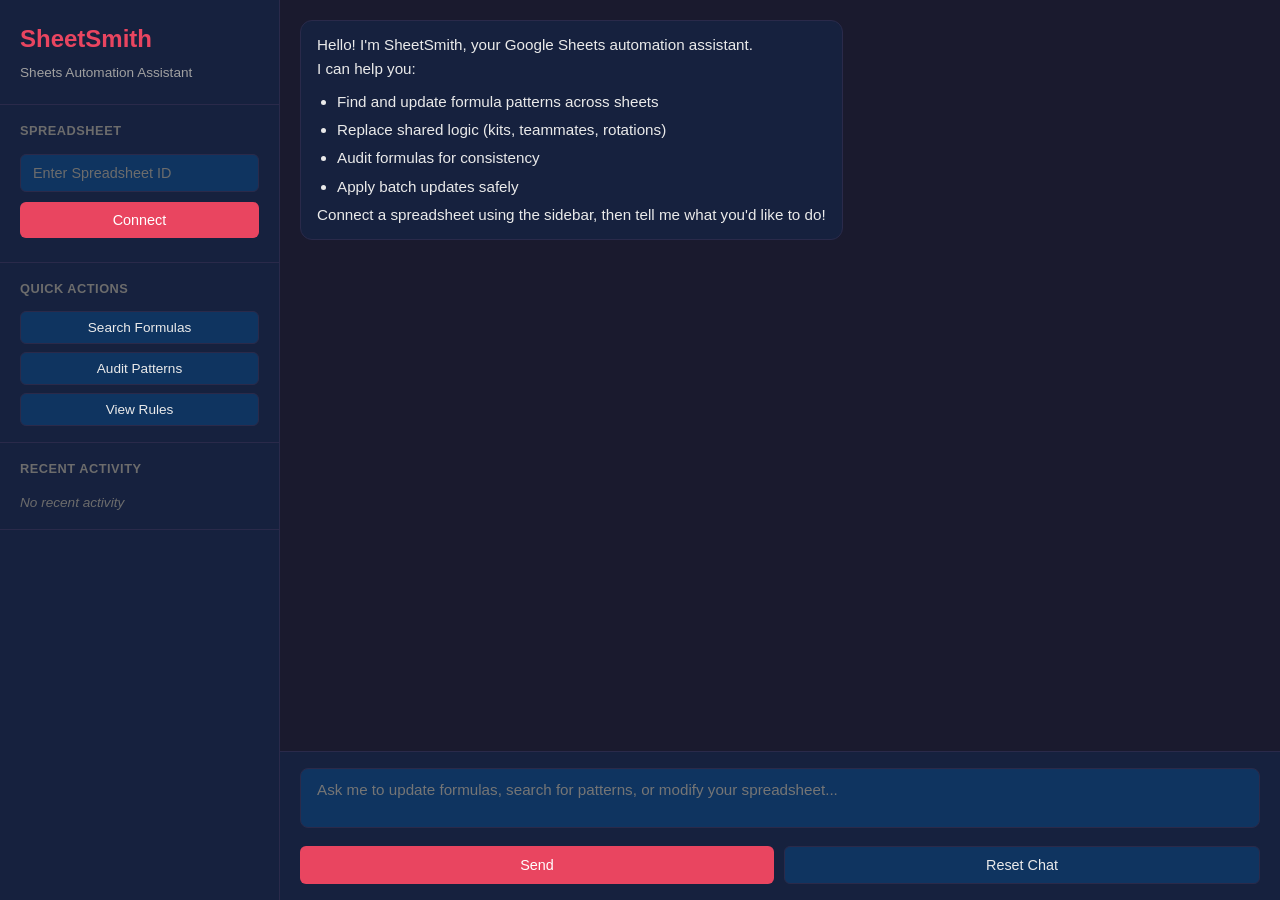
==== static/index.html @ 07b5c770 "Implement complete SheetSmith application Full implementation of the LLM-based Google Sheets automat" ====
<!DOCTYPE html>
<html lang="en">
<head>
    <meta charset="UTF-8">
    <meta name="viewport" content="width=device-width, initial-scale=1.0">
    <title>SheetSmith - Google Sheets Automation Assistant</title>
    <link rel="stylesheet" href="/static/styles.css">
</head>
<body>
    <div class="app-container">
        <!-- Sidebar -->
        <aside class="sidebar">
            <div class="sidebar-header">
                <h1 class="logo">SheetSmith</h1>
                <p class="tagline">Sheets Automation Assistant</p>
            </div>

            <div class="sidebar-section">
                <h3>Spreadsheet</h3>
                <input type="text" id="spreadsheet-id" placeholder="Enter Spreadsheet ID" class="input-field">
                <button id="connect-btn" class="btn btn-primary">Connect</button>
                <div id="spreadsheet-info" class="info-box hidden"></div>
            </div>

            <div class="sidebar-section">
                <h3>Quick Actions</h3>
                <button class="btn btn-secondary quick-action" data-action="search">Search Formulas</button>
                <button class="btn btn-secondary quick-action" data-action="audit">Audit Patterns</button>
                <button class="btn btn-secondary quick-action" data-action="rules">View Rules</button>
            </div>

            <div class="sidebar-section">
                <h3>Recent Activity</h3>
                <div id="activity-log" class="activity-log">
                    <p class="placeholder-text">No recent activity</p>
                </div>
            </div>
        </aside>

        <!-- Main Content -->
        <main class="main-content">
            <!-- Chat Container -->
            <div class="chat-container">
                <div id="chat-messages" class="chat-messages">
                    <div class="message assistant">
                        <div class="message-content">
                            <p>Hello! I'm SheetSmith, your Google Sheets automation assistant.</p>
                            <p>I can help you:</p>
                            <ul>
                                <li>Find and update formula patterns across sheets</li>
                                <li>Replace shared logic (kits, teammates, rotations)</li>
                                <li>Audit formulas for consistency</li>
                                <li>Apply batch updates safely</li>
                            </ul>
                            <p>Connect a spreadsheet using the sidebar, then tell me what you'd like to do!</p>
                        </div>
                    </div>
                </div>

                <div class="chat-input-container">
                    <textarea
                        id="chat-input"
                        class="chat-input"
                        placeholder="Ask me to update formulas, search for patterns, or modify your spreadsheet..."
                        rows="2"
                    ></textarea>
                    <div class="chat-actions">
                        <button id="send-btn" class="btn btn-primary">Send</button>
                        <button id="reset-btn" class="btn btn-secondary">Reset Chat</button>
                    </div>
                </div>
            </div>
        </main>

        <!-- Right Panel (Diff Preview) -->
        <aside class="right-panel hidden" id="diff-panel">
            <div class="panel-header">
                <h3>Change Preview</h3>
                <button class="btn-close" id="close-diff">&times;</button>
            </div>
            <div class="diff-content" id="diff-content">
                <!-- Diff will be rendered here -->
            </div>
            <div class="panel-actions">
                <button id="approve-btn" class="btn btn-success">Approve Changes</button>
                <button id="reject-btn" class="btn btn-danger">Reject</button>
            </div>
        </aside>
    </div>

    <!-- Modal for Search Results -->
    <div id="search-modal" class="modal hidden">
        <div class="modal-content">
            <div class="modal-header">
                <h3>Search Results</h3>
                <button class="btn-close modal-close">&times;</button>
            </div>
            <div class="modal-body" id="search-results">
                <!-- Results will be rendered here -->
            </div>
        </div>
    </div>

    <script src="/static/app.js"></script>
</body>
</html>
---- static/styles.css ----
/* SheetSmith Styles */
:root {
    --bg-primary: #1a1a2e;
    --bg-secondary: #16213e;
    --bg-tertiary: #0f3460;
    --accent: #e94560;
    --accent-hover: #ff6b6b;
    --text-primary: #eaeaea;
    --text-secondary: #a0a0a0;
    --text-muted: #6c6c6c;
    --success: #4ecdc4;
    --danger: #ff6b6b;
    --border: #2a2a4a;
    --code-bg: #0d1117;
    --diff-add: #2ea043;
    --diff-remove: #f85149;
}

* {
    margin: 0;
    padding: 0;
    box-sizing: border-box;
}

body {
    font-family: -apple-system, BlinkMacSystemFont, 'Segoe UI', Roboto, Oxygen, Ubuntu, sans-serif;
    background-color: var(--bg-primary);
    color: var(--text-primary);
    line-height: 1.6;
}

.app-container {
    display: flex;
    height: 100vh;
    overflow: hidden;
}

/* Sidebar */
.sidebar {
    width: 280px;
    background-color: var(--bg-secondary);
    border-right: 1px solid var(--border);
    display: flex;
    flex-direction: column;
    overflow-y: auto;
}

.sidebar-header {
    padding: 20px;
    border-bottom: 1px solid var(--border);
}

.logo {
    font-size: 1.5rem;
    font-weight: 700;
    color: var(--accent);
    margin-bottom: 4px;
}

.tagline {
    font-size: 0.85rem;
    color: var(--text-secondary);
}

.sidebar-section {
    padding: 16px 20px;
    border-bottom: 1px solid var(--border);
}

.sidebar-section h3 {
    font-size: 0.8rem;
    text-transform: uppercase;
    color: var(--text-muted);
    margin-bottom: 12px;
    letter-spacing: 0.5px;
}

/* Form Elements */
.input-field {
    width: 100%;
    padding: 10px 12px;
    background-color: var(--bg-tertiary);
    border: 1px solid var(--border);
    border-radius: 6px;
    color: var(--text-primary);
    font-size: 0.9rem;
    margin-bottom: 10px;
}

.input-field:focus {
    outline: none;
    border-color: var(--accent);
}

.input-field::placeholder {
    color: var(--text-muted);
}

/* Buttons */
.btn {
    padding: 10px 16px;
    border: none;
    border-radius: 6px;
    cursor: pointer;
    font-size: 0.9rem;
    font-weight: 500;
    transition: all 0.2s ease;
    width: 100%;
    margin-bottom: 8px;
}

.btn:last-child {
    margin-bottom: 0;
}

.btn-primary {
    background-color: var(--accent);
    color: white;
}

.btn-primary:hover {
    background-color: var(--accent-hover);
}

.btn-secondary {
    background-color: var(--bg-tertiary);
    color: var(--text-primary);
    border: 1px solid var(--border);
}

.btn-secondary:hover {
    background-color: var(--border);
}

.btn-success {
    background-color: var(--success);
    color: var(--bg-primary);
}

.btn-danger {
    background-color: var(--danger);
    color: white;
}

.quick-action {
    font-size: 0.85rem;
    padding: 8px 12px;
}

/* Info Box */
.info-box {
    background-color: var(--bg-tertiary);
    border-radius: 6px;
    padding: 12px;
    margin-top: 10px;
    font-size: 0.85rem;
}

.info-box p {
    margin-bottom: 4px;
}

.info-box .label {
    color: var(--text-muted);
}

/* Activity Log */
.activity-log {
    max-height: 200px;
    overflow-y: auto;
}

.placeholder-text {
    color: var(--text-muted);
    font-size: 0.85rem;
    font-style: italic;
}

.activity-item {
    padding: 8px 0;
    border-bottom: 1px solid var(--border);
    font-size: 0.85rem;
}

.activity-item:last-child {
    border-bottom: none;
}

/* Main Content */
.main-content {
    flex: 1;
    display: flex;
    flex-direction: column;
    overflow: hidden;
}

/* Chat Container */
.chat-container {
    flex: 1;
    display: flex;
    flex-direction: column;
    overflow: hidden;
}

.chat-messages {
    flex: 1;
    overflow-y: auto;
    padding: 20px;
}

.message {
    margin-bottom: 16px;
    display: flex;
}

.message.user {
    justify-content: flex-end;
}

.message-content {
    max-width: 80%;
    padding: 12px 16px;
    border-radius: 12px;
    font-size: 0.95rem;
}

.message.assistant .message-content {
    background-color: var(--bg-secondary);
    border: 1px solid var(--border);
}

.message.user .message-content {
    background-color: var(--accent);
    color: white;
}

.message-content ul {
    margin-left: 20px;
    margin-top: 8px;
}

.message-content li {
    margin-bottom: 4px;
}

.message-content pre {
    background-color: var(--code-bg);
    padding: 12px;
    border-radius: 6px;
    margin: 10px 0;
    overflow-x: auto;
    font-family: 'Monaco', 'Menlo', monospace;
    font-size: 0.85rem;
}

.message-content code {
    background-color: var(--code-bg);
    padding: 2px 6px;
    border-radius: 4px;
    font-family: 'Monaco', 'Menlo', monospace;
    font-size: 0.85rem;
}

/* Chat Input */
.chat-input-container {
    padding: 16px 20px;
    background-color: var(--bg-secondary);
    border-top: 1px solid var(--border);
}

.chat-input {
    width: 100%;
    padding: 12px 16px;
    background-color: var(--bg-tertiary);
    border: 1px solid var(--border);
    border-radius: 8px;
    color: var(--text-primary);
    font-size: 0.95rem;
    resize: none;
    font-family: inherit;
}

.chat-input:focus {
    outline: none;
    border-color: var(--accent);
}

.chat-actions {
    display: flex;
    gap: 10px;
    margin-top: 10px;
}

.chat-actions .btn {
    flex: 1;
    margin-bottom: 0;
}

/* Right Panel (Diff) */
.right-panel {
    width: 400px;
    background-color: var(--bg-secondary);
    border-left: 1px solid var(--border);
    display: flex;
    flex-direction: column;
}

.panel-header {
    display: flex;
    justify-content: space-between;
    align-items: center;
    padding: 16px 20px;
    border-bottom: 1px solid var(--border);
}

.panel-header h3 {
    font-size: 1rem;
}

.btn-close {
    background: none;
    border: none;
    color: var(--text-secondary);
    font-size: 1.5rem;
    cursor: pointer;
    padding: 0;
    line-height: 1;
}

.btn-close:hover {
    color: var(--text-primary);
}

.diff-content {
    flex: 1;
    overflow-y: auto;
    padding: 16px;
    font-family: 'Monaco', 'Menlo', monospace;
    font-size: 0.8rem;
    line-height: 1.5;
}

.diff-line {
    padding: 2px 8px;
    white-space: pre-wrap;
    word-break: break-all;
}

.diff-line.add {
    background-color: rgba(46, 160, 67, 0.2);
    color: var(--diff-add);
}

.diff-line.remove {
    background-color: rgba(248, 81, 73, 0.2);
    color: var(--diff-remove);
}

.diff-line.header {
    color: var(--text-muted);
    margin-top: 12px;
}

.panel-actions {
    padding: 16px 20px;
    border-top: 1px solid var(--border);
    display: flex;
    gap: 10px;
}

.panel-actions .btn {
    flex: 1;
    margin-bottom: 0;
}

/* Modal */
.modal {
    position: fixed;
    top: 0;
    left: 0;
    right: 0;
    bottom: 0;
    background-color: rgba(0, 0, 0, 0.7);
    display: flex;
    align-items: center;
    justify-content: center;
    z-index: 1000;
}

.modal-content {
    background-color: var(--bg-secondary);
    border-radius: 12px;
    width: 90%;
    max-width: 800px;
    max-height: 80vh;
    display: flex;
    flex-direction: column;
}

.modal-header {
    display: flex;
    justify-content: space-between;
    align-items: center;
    padding: 16px 20px;
    border-bottom: 1px solid var(--border);
}

.modal-body {
    flex: 1;
    overflow-y: auto;
    padding: 20px;
}

/* Search Results */
.search-result {
    background-color: var(--bg-tertiary);
    border-radius: 8px;
    padding: 12px;
    margin-bottom: 10px;
}

.search-result .cell-ref {
    font-weight: 600;
    color: var(--accent);
    margin-bottom: 6px;
}

.search-result .formula {
    font-family: 'Monaco', 'Menlo', monospace;
    font-size: 0.85rem;
    background-color: var(--code-bg);
    padding: 8px;
    border-radius: 4px;
    overflow-x: auto;
}

.search-result .matched {
    background-color: rgba(233, 69, 96, 0.3);
    padding: 0 2px;
    border-radius: 2px;
}

/* Utility Classes */
.hidden {
    display: none !important;
}

/* Loading State */
.loading {
    position: relative;
    pointer-events: none;
}

.loading::after {
    content: '';
    position: absolute;
    top: 50%;
    left: 50%;
    width: 20px;
    height: 20px;
    margin: -10px 0 0 -10px;
    border: 2px solid var(--text-muted);
    border-top-color: var(--accent);
    border-radius: 50%;
    animation: spin 0.8s linear infinite;
}

@keyframes spin {
    to {
        transform: rotate(360deg);
    }
}

/* Scrollbar Styling */
::-webkit-scrollbar {
    width: 8px;
}

::-webkit-scrollbar-track {
    background: var(--bg-primary);
}

::-webkit-scrollbar-thumb {
    background: var(--border);
    border-radius: 4px;
}

::-webkit-scrollbar-thumb:hover {
    background: var(--text-muted);
}
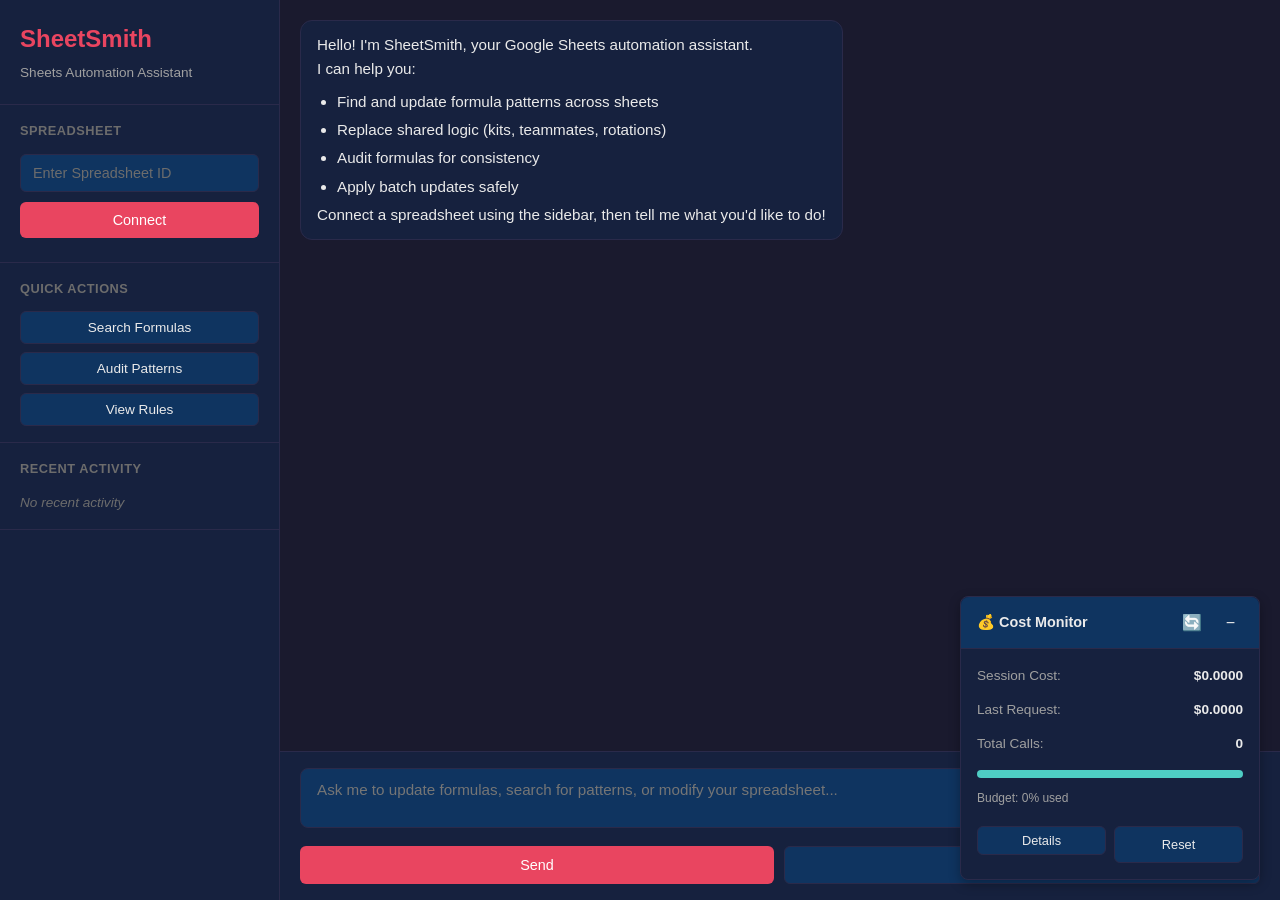
==== commit 2da8bee2: "Add core cost tracking implementation and frontend components Co-authored-by: Chris5934 <253190980+C" ====
--- a/static/index.html
+++ b/static/index.html
@@ -102,5 +102,6 @@
     </div>
 
     <script src="/static/app.js"></script>
+    <script src="/static/costs.js"></script>
 </body>
 </html>
--- a/static/styles.css
+++ b/static/styles.css
@@ -488,3 +488,163 @@
 ::-webkit-scrollbar-thumb:hover {
     background: var(--text-muted);
 }
+
+/* Cost Panel */
+.cost-panel {
+    position: fixed;
+    bottom: 20px;
+    right: 20px;
+    width: 300px;
+    background-color: var(--bg-secondary);
+    border: 1px solid var(--border);
+    border-radius: 8px;
+    box-shadow: 0 4px 12px rgba(0, 0, 0, 0.3);
+    z-index: 1000;
+}
+
+.cost-panel-header {
+    display: flex;
+    justify-content: space-between;
+    align-items: center;
+    padding: 12px 16px;
+    border-bottom: 1px solid var(--border);
+    background-color: var(--bg-tertiary);
+    border-radius: 8px 8px 0 0;
+}
+
+.cost-panel-header h3 {
+    font-size: 0.9rem;
+    font-weight: 600;
+    margin: 0;
+}
+
+.cost-panel-controls {
+    display: flex;
+    gap: 8px;
+}
+
+.btn-icon {
+    background: none;
+    border: none;
+    color: var(--text-primary);
+    cursor: pointer;
+    font-size: 1rem;
+    padding: 4px 8px;
+    border-radius: 4px;
+    transition: background-color 0.2s;
+}
+
+.btn-icon:hover {
+    background-color: var(--bg-primary);
+}
+
+.cost-panel-content {
+    padding: 16px;
+}
+
+.cost-metric {
+    display: flex;
+    justify-content: space-between;
+    margin-bottom: 12px;
+    font-size: 0.85rem;
+}
+
+.cost-label {
+    color: var(--text-secondary);
+}
+
+.cost-value {
+    color: var(--text-primary);
+    font-weight: 600;
+}
+
+.cost-progress {
+    margin: 16px 0;
+}
+
+.progress-bar {
+    width: 100%;
+    height: 8px;
+    background-color: var(--bg-primary);
+    border-radius: 4px;
+    overflow: hidden;
+    margin-bottom: 6px;
+}
+
+.progress-fill {
+    height: 100%;
+    background-color: var(--success);
+    transition: width 0.3s ease;
+}
+
+.progress-fill.warning {
+    background-color: #ffa500;
+}
+
+.progress-fill.danger {
+    background-color: var(--danger);
+}
+
+.progress-text {
+    font-size: 0.75rem;
+    color: var(--text-secondary);
+}
+
+.cost-warning {
+    background-color: rgba(255, 165, 0, 0.1);
+    border: 1px solid #ffa500;
+    border-radius: 4px;
+    padding: 8px;
+    margin-bottom: 12px;
+    font-size: 0.8rem;
+    color: #ffa500;
+    text-align: center;
+}
+
+.cost-actions {
+    display: flex;
+    gap: 8px;
+    margin-top: 16px;
+}
+
+.btn-small {
+    padding: 6px 12px;
+    font-size: 0.8rem;
+    flex: 1;
+}
+
+/* Cost Details Modal */
+.cost-details-content {
+    max-width: 700px;
+}
+
+.cost-detail-row {
+    padding: 12px;
+    border-bottom: 1px solid var(--border);
+}
+
+.cost-detail-row:last-child {
+    border-bottom: none;
+}
+
+.cost-detail-header {
+    display: flex;
+    justify-content: space-between;
+    margin-bottom: 6px;
+}
+
+.cost-detail-time {
+    color: var(--text-muted);
+    font-size: 0.85rem;
+}
+
+.cost-detail-info {
+    display: flex;
+    gap: 16px;
+    font-size: 0.85rem;
+    color: var(--text-secondary);
+}
+
+.cost-detail-info span {
+    white-space: nowrap;
+}
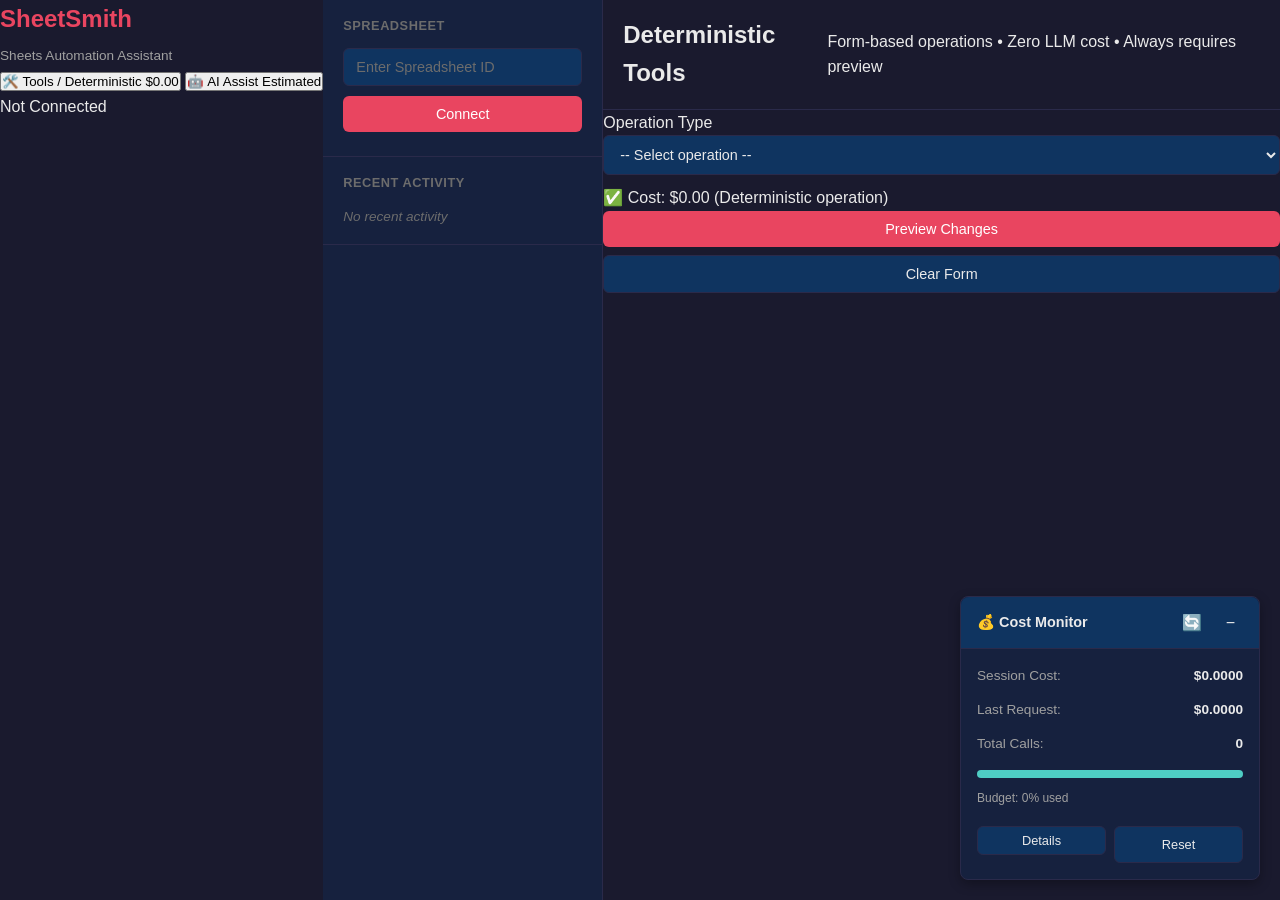
==== commit 800550c3: "Implement two-mode UI with deterministic tools and AI assist panels Co-authored-by: Chris5934 <25319" ====
--- a/static/index.html
+++ b/static/index.html
@@ -8,13 +8,36 @@
 </head>
 <body>
     <div class="app-container">
+        <!-- Main Header -->
+        <header class="main-header">
+            <div class="header-left">
+                <h1 class="logo">SheetSmith</h1>
+                <span class="tagline">Sheets Automation Assistant</span>
+            </div>
+            <div class="header-center">
+                <div class="mode-toggle">
+                    <button id="mode-tools" class="mode-btn active" data-mode="tools">
+                        <span class="mode-icon">🛠️</span>
+                        <span class="mode-label">Tools / Deterministic</span>
+                        <span class="mode-cost">$0.00</span>
+                    </button>
+                    <button id="mode-ai" class="mode-btn" data-mode="ai">
+                        <span class="mode-icon">🤖</span>
+                        <span class="mode-label">AI Assist</span>
+                        <span class="mode-cost">Estimated</span>
+                    </button>
+                </div>
+            </div>
+            <div class="header-right">
+                <div id="connection-status" class="connection-status disconnected">
+                    <span class="status-dot"></span>
+                    <span class="status-text">Not Connected</span>
+                </div>
+            </div>
+        </header>
+
         <!-- Sidebar -->
         <aside class="sidebar">
-            <div class="sidebar-header">
-                <h1 class="logo">SheetSmith</h1>
-                <p class="tagline">Sheets Automation Assistant</p>
-            </div>
-
             <div class="sidebar-section">
                 <h3>Spreadsheet</h3>
                 <input type="text" id="spreadsheet-id" placeholder="Enter Spreadsheet ID" class="input-field">
@@ -23,13 +46,6 @@
             </div>
 
             <div class="sidebar-section">
-                <h3>Quick Actions</h3>
-                <button class="btn btn-secondary quick-action" data-action="search">Search Formulas</button>
-                <button class="btn btn-secondary quick-action" data-action="audit">Audit Patterns</button>
-                <button class="btn btn-secondary quick-action" data-action="rules">View Rules</button>
-            </div>
-
-            <div class="sidebar-section">
                 <h3>Recent Activity</h3>
                 <div id="activity-log" class="activity-log">
                     <p class="placeholder-text">No recent activity</p>
@@ -39,64 +55,278 @@
 
         <!-- Main Content -->
         <main class="main-content">
-            <!-- Chat Container -->
-            <div class="chat-container">
-                <div id="chat-messages" class="chat-messages">
-                    <div class="message assistant">
-                        <div class="message-content">
-                            <p>Hello! I'm SheetSmith, your Google Sheets automation assistant.</p>
-                            <p>I can help you:</p>
-                            <ul>
-                                <li>Find and update formula patterns across sheets</li>
-                                <li>Replace shared logic (kits, teammates, rotations)</li>
-                                <li>Audit formulas for consistency</li>
-                                <li>Apply batch updates safely</li>
-                            </ul>
-                            <p>Connect a spreadsheet using the sidebar, then tell me what you'd like to do!</p>
-                        </div>
-                    </div>
-                </div>
-
-                <div class="chat-input-container">
-                    <textarea
-                        id="chat-input"
-                        class="chat-input"
-                        placeholder="Ask me to update formulas, search for patterns, or modify your spreadsheet..."
-                        rows="2"
-                    ></textarea>
-                    <div class="chat-actions">
-                        <button id="send-btn" class="btn btn-primary">Send</button>
-                        <button id="reset-btn" class="btn btn-secondary">Reset Chat</button>
+            <!-- Tools/Deterministic Mode -->
+            <div id="tools-panel" class="mode-panel active">
+                <div class="panel-header">
+                    <h2>Deterministic Tools</h2>
+                    <p class="panel-description">Form-based operations • Zero LLM cost • Always requires preview</p>
+                </div>
+
+                <div class="tools-form">
+                    <div class="form-group">
+                        <label for="operation-type">Operation Type</label>
+                        <select id="operation-type" class="input-field">
+                            <option value="">-- Select operation --</option>
+                            <option value="replace_in_formulas">Replace in Formulas</option>
+                            <option value="set_value_by_header">Set Value by Header + Row</option>
+                            <option value="copy_block">Copy Block</option>
+                            <option value="audit">Audit / List Only</option>
+                        </select>
+                    </div>
+
+                    <!-- Replace in Formulas Form -->
+                    <div id="form-replace" class="operation-form hidden">
+                        <div class="form-group">
+                            <label for="header-name">Target Column Header</label>
+                            <div class="input-with-button">
+                                <input type="text" id="header-name" class="input-field" placeholder="e.g., Base Damage">
+                                <button id="search-headers-btn" class="btn btn-secondary btn-icon" title="Search headers">🔍</button>
+                            </div>
+                            <div id="header-suggestions" class="suggestions-dropdown hidden"></div>
+                        </div>
+
+                        <div class="form-group">
+                            <label>
+                                <input type="checkbox" id="all-sheets" checked>
+                                All sheets
+                            </label>
+                            <div id="sheet-selector" class="sheet-selector hidden">
+                                <label>Selected sheets:</label>
+                                <div id="sheet-checkboxes" class="checkbox-list"></div>
+                            </div>
+                        </div>
+
+                        <div class="form-group">
+                            <label for="find-text">Find (text or pattern)</label>
+                            <textarea id="find-text" class="input-field textarea" rows="3" placeholder="SWITCH(activeAnom, &quot;Burn&quot;, 0.5, ...)"></textarea>
+                        </div>
+
+                        <div class="form-group">
+                            <label for="replace-text">Replace with</label>
+                            <textarea id="replace-text" class="input-field textarea" rows="3" placeholder="SWITCH(activeAnom, &quot;Burn&quot;, 0.7, ...)"></textarea>
+                        </div>
+
+                        <div class="form-group">
+                            <label for="match-type">Match Type</label>
+                            <select id="match-type" class="input-field">
+                                <option value="exact">Exact Match</option>
+                                <option value="contains">Contains</option>
+                                <option value="regex">Regular Expression</option>
+                            </select>
+                        </div>
+                    </div>
+
+                    <!-- Set Value by Header Form -->
+                    <div id="form-set-value" class="operation-form hidden">
+                        <div class="form-group">
+                            <label for="set-header-name">Column Header</label>
+                            <input type="text" id="set-header-name" class="input-field" placeholder="e.g., Attack">
+                        </div>
+
+                        <div class="form-group">
+                            <label for="row-identifier">Row Identifier</label>
+                            <input type="text" id="row-identifier" class="input-field" placeholder="e.g., Character 1">
+                        </div>
+
+                        <div class="form-group">
+                            <label for="new-value">New Value</label>
+                            <input type="text" id="new-value" class="input-field" placeholder="1000">
+                        </div>
+
+                        <div class="form-group">
+                            <label>
+                                <input type="checkbox" id="set-all-sheets" checked>
+                                All sheets
+                            </label>
+                        </div>
+                    </div>
+
+                    <!-- Copy Block Form -->
+                    <div id="form-copy-block" class="operation-form hidden">
+                        <div class="form-group">
+                            <label for="source-sheet">Source Sheet</label>
+                            <select id="source-sheet" class="input-field">
+                                <option value="">-- Select sheet --</option>
+                            </select>
+                        </div>
+
+                        <div class="form-group">
+                            <label for="source-range">Source Range</label>
+                            <input type="text" id="source-range" class="input-field" placeholder="A1:D10">
+                        </div>
+
+                        <div class="form-group">
+                            <label>Target Sheets</label>
+                            <div id="target-sheets" class="checkbox-list"></div>
+                        </div>
+
+                        <div class="form-group">
+                            <label for="target-position">Target Position</label>
+                            <input type="text" id="target-position" class="input-field" placeholder="A1 or header name">
+                        </div>
+                    </div>
+
+                    <!-- Audit Form -->
+                    <div id="form-audit" class="operation-form hidden">
+                        <div class="form-group">
+                            <label for="audit-header">Column Header</label>
+                            <input type="text" id="audit-header" class="input-field" placeholder="e.g., Base Damage">
+                        </div>
+
+                        <div class="form-group">
+                            <label for="audit-pattern">Formula Pattern (optional)</label>
+                            <textarea id="audit-pattern" class="input-field textarea" rows="3" placeholder="Leave empty to list all formulas in column"></textarea>
+                        </div>
+
+                        <div class="form-group">
+                            <label for="export-format">Export Format</label>
+                            <select id="export-format" class="input-field">
+                                <option value="table">Table</option>
+                                <option value="csv">CSV</option>
+                                <option value="json">JSON</option>
+                            </select>
+                        </div>
+                    </div>
+
+                    <!-- Scope Summary Widget -->
+                    <div id="scope-summary" class="scope-summary hidden">
+                        <h4>Scope Summary</h4>
+                        <div class="scope-content">
+                            <div class="scope-item">
+                                <span class="scope-label">Sheets:</span>
+                                <span id="scope-sheets" class="scope-value">-</span>
+                            </div>
+                            <div class="scope-item">
+                                <span class="scope-label">Estimated cells:</span>
+                                <span id="scope-cells" class="scope-value">-</span>
+                            </div>
+                            <div class="scope-item">
+                                <span class="scope-label">Headers matched:</span>
+                                <span id="scope-headers" class="scope-value">-</span>
+                            </div>
+                            <div id="scope-status" class="scope-status">
+                                ✅ Within safety limits
+                            </div>
+                        </div>
+                    </div>
+
+                    <!-- Cost Indicator -->
+                    <div class="cost-indicator">
+                        <span class="cost-icon">✅</span>
+                        <span class="cost-text">Cost: $0.00 (Deterministic operation)</span>
+                    </div>
+
+                    <!-- Action Buttons -->
+                    <div class="form-actions">
+                        <button id="preview-btn" class="btn btn-primary" disabled>Preview Changes</button>
+                        <button id="clear-form-btn" class="btn btn-secondary">Clear Form</button>
+                    </div>
+                </div>
+            </div>
+
+            <!-- AI Assist Mode -->
+            <div id="ai-panel" class="mode-panel hidden">
+                <div class="panel-header">
+                    <h2>AI Assist</h2>
+                    <p class="panel-description">Natural language requests • LLM-powered • Converts to deterministic operations</p>
+                </div>
+
+                <div class="ai-assist-content">
+                    <div class="ai-cost-estimator">
+                        <span class="cost-icon">⚠️</span>
+                        <span class="cost-text">Estimated cost: $0.01 - $0.05 per request</span>
+                    </div>
+
+                    <div class="ai-input-section">
+                        <label for="ai-input">What would you like to do?</label>
+                        <textarea 
+                            id="ai-input" 
+                            class="input-field textarea" 
+                            rows="4" 
+                            placeholder="Example: Update the Corruption ratio from 28.6% to 30.0% in all formulas in the Base Damage column"
+                        ></textarea>
+                    </div>
+
+                    <div class="form-actions">
+                        <button id="analyze-request-btn" class="btn btn-primary">Analyze Request</button>
+                        <button id="clear-ai-btn" class="btn btn-secondary">Clear</button>
+                    </div>
+
+                    <div id="ai-suggestion" class="ai-suggestion hidden">
+                        <h4>AI Suggested Operation</h4>
+                        <div id="ai-suggestion-content" class="suggestion-content"></div>
+                        <div class="form-actions">
+                            <button id="use-suggestion-btn" class="btn btn-success">Use This Operation</button>
+                            <button id="refine-btn" class="btn btn-secondary">Refine Request</button>
+                        </div>
+                    </div>
+
+                    <!-- Chat History for AI mode -->
+                    <div id="ai-chat" class="ai-chat hidden">
+                        <h4>Conversation</h4>
+                        <div id="ai-messages" class="chat-messages"></div>
                     </div>
                 </div>
             </div>
         </main>
-
-        <!-- Right Panel (Diff Preview) -->
-        <aside class="right-panel hidden" id="diff-panel">
-            <div class="panel-header">
+    </div>
+
+    <!-- Preview Modal -->
+    <div id="preview-modal" class="modal hidden">
+        <div class="modal-content modal-large">
+            <div class="modal-header">
                 <h3>Change Preview</h3>
-                <button class="btn-close" id="close-diff">&times;</button>
-            </div>
-            <div class="diff-content" id="diff-content">
-                <!-- Diff will be rendered here -->
-            </div>
-            <div class="panel-actions">
-                <button id="approve-btn" class="btn btn-success">Approve Changes</button>
-                <button id="reject-btn" class="btn btn-danger">Reject</button>
-            </div>
-        </aside>
+                <button class="btn-close modal-close">&times;</button>
+            </div>
+            <div class="modal-body">
+                <div class="preview-scope">
+                    <div class="scope-info-grid">
+                        <div class="scope-info-item">
+                            <span class="label">Scope:</span>
+                            <span id="preview-scope-summary">-</span>
+                        </div>
+                        <div class="scope-info-item">
+                            <span class="label">Columns:</span>
+                            <span id="preview-columns">-</span>
+                        </div>
+                        <div class="scope-info-item">
+                            <span class="label">Sheets:</span>
+                            <span id="preview-sheets">-</span>
+                        </div>
+                    </div>
+                </div>
+
+                <div class="preview-changes">
+                    <div id="preview-content" class="preview-content"></div>
+                </div>
+
+                <div class="preview-pagination">
+                    <button id="prev-change-btn" class="btn btn-secondary btn-small">← Previous</button>
+                    <span id="change-counter" class="change-counter">Change 1 of 10</span>
+                    <button id="next-change-btn" class="btn btn-secondary btn-small">Next →</button>
+                </div>
+            </div>
+            <div class="modal-footer">
+                <button id="export-preview-btn" class="btn btn-secondary">Export Preview</button>
+                <button id="apply-changes-btn" class="btn btn-success">Apply All Changes</button>
+                <button class="btn btn-danger modal-close">Cancel</button>
+            </div>
+        </div>
     </div>
 
-    <!-- Modal for Search Results -->
-    <div id="search-modal" class="modal hidden">
+    <!-- Confirmation Modal -->
+    <div id="confirm-modal" class="modal hidden">
         <div class="modal-content">
             <div class="modal-header">
-                <h3>Search Results</h3>
+                <h3>Confirm Changes</h3>
                 <button class="btn-close modal-close">&times;</button>
             </div>
-            <div class="modal-body" id="search-results">
-                <!-- Results will be rendered here -->
+            <div class="modal-body">
+                <p id="confirm-message"></p>
+            </div>
+            <div class="modal-footer">
+                <button id="confirm-yes-btn" class="btn btn-success">Continue</button>
+                <button id="confirm-no-btn" class="btn btn-secondary modal-close">Cancel</button>
             </div>
         </div>
     </div>
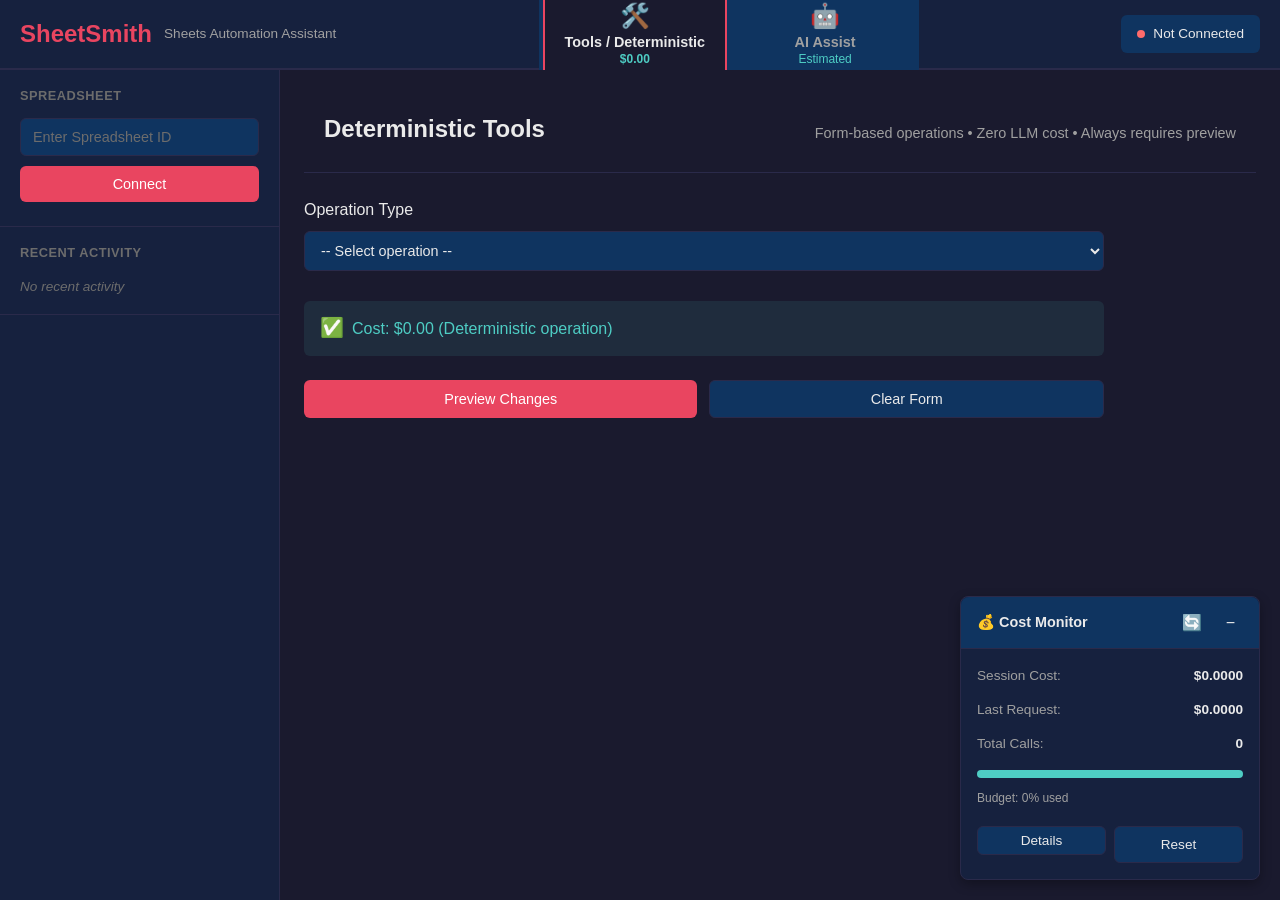
==== commit 8f4fd967: "Update frontend to integrate with mode-based API routes Co-authored-by: Chris5934 <253190980+Chris59" ====
--- a/static/index.html
+++ b/static/index.html
@@ -282,6 +282,10 @@
                 <div class="preview-scope">
                     <div class="scope-info-grid">
                         <div class="scope-info-item">
+                            <span class="label">Mode:</span>
+                            <span id="preview-mode">-</span>
+                        </div>
+                        <div class="scope-info-item">
                             <span class="label">Scope:</span>
                             <span id="preview-scope-summary">-</span>
                         </div>
--- a/static/styles.css
+++ b/static/styles.css
@@ -9,11 +9,13 @@
     --text-secondary: #a0a0a0;
     --text-muted: #6c6c6c;
     --success: #4ecdc4;
+    --warning: #ffa500;
     --danger: #ff6b6b;
     --border: #2a2a4a;
     --code-bg: #0d1117;
     --diff-add: #2ea043;
     --diff-remove: #f85149;
+    --header-height: 70px;
 }
 
 * {
@@ -30,14 +32,148 @@
 }
 
 .app-container {
-    display: flex;
+    display: grid;
+    grid-template-rows: var(--header-height) 1fr;
+    grid-template-columns: 280px 1fr;
+    grid-template-areas:
+        "header header"
+        "sidebar main";
     height: 100vh;
     overflow: hidden;
 }
 
+/* Main Header */
+.main-header {
+    grid-area: header;
+    display: flex;
+    align-items: center;
+    justify-content: space-between;
+    padding: 0 20px;
+    background-color: var(--bg-secondary);
+    border-bottom: 2px solid var(--border);
+}
+
+.header-left {
+    display: flex;
+    align-items: center;
+    gap: 12px;
+}
+
+.header-left .logo {
+    font-size: 1.5rem;
+    font-weight: 700;
+    color: var(--accent);
+    margin: 0;
+}
+
+.header-left .tagline {
+    font-size: 0.85rem;
+    color: var(--text-secondary);
+}
+
+.header-center {
+    flex: 1;
+    display: flex;
+    justify-content: center;
+}
+
+.header-right {
+    display: flex;
+    align-items: center;
+}
+
+/* Mode Toggle */
+.mode-toggle {
+    display: flex;
+    gap: 8px;
+    background-color: var(--bg-tertiary);
+    padding: 4px;
+    border-radius: 8px;
+}
+
+.mode-btn {
+    display: flex;
+    flex-direction: column;
+    align-items: center;
+    padding: 8px 20px;
+    background-color: transparent;
+    border: 2px solid transparent;
+    border-radius: 6px;
+    color: var(--text-secondary);
+    cursor: pointer;
+    transition: all 0.2s ease;
+    min-width: 180px;
+}
+
+.mode-btn:hover {
+    background-color: var(--bg-primary);
+}
+
+.mode-btn.active {
+    background-color: var(--bg-primary);
+    border-color: var(--accent);
+    color: var(--text-primary);
+}
+
+.mode-icon {
+    font-size: 1.5rem;
+    margin-bottom: 4px;
+}
+
+.mode-label {
+    font-size: 0.9rem;
+    font-weight: 600;
+    margin-bottom: 2px;
+}
+
+.mode-cost {
+    font-size: 0.75rem;
+    color: var(--success);
+}
+
+.mode-btn.active .mode-cost {
+    font-weight: 600;
+}
+
+/* Connection Status */
+.connection-status {
+    display: flex;
+    align-items: center;
+    gap: 8px;
+    padding: 8px 16px;
+    border-radius: 6px;
+    background-color: var(--bg-tertiary);
+    font-size: 0.85rem;
+}
+
+.status-dot {
+    width: 8px;
+    height: 8px;
+    border-radius: 50%;
+    background-color: var(--text-muted);
+}
+
+.connection-status.connected .status-dot {
+    background-color: var(--success);
+    animation: pulse 2s infinite;
+}
+
+.connection-status.disconnected .status-dot {
+    background-color: var(--danger);
+}
+
+@keyframes pulse {
+    0%, 100% {
+        opacity: 1;
+    }
+    50% {
+        opacity: 0.5;
+    }
+}
+
 /* Sidebar */
 .sidebar {
-    width: 280px;
+    grid-area: sidebar;
     background-color: var(--bg-secondary);
     border-right: 1px solid var(--border);
     display: flex;
@@ -48,6 +184,7 @@
 .sidebar-header {
     padding: 20px;
     border-bottom: 1px solid var(--border);
+    display: none; /* Hidden since we have the main header */
 }
 
 .logo {
@@ -188,10 +325,295 @@
 
 /* Main Content */
 .main-content {
-    flex: 1;
+    grid-area: main;
     display: flex;
     flex-direction: column;
     overflow: hidden;
+    background-color: var(--bg-primary);
+}
+
+/* Mode Panels */
+.mode-panel {
+    display: none !important;
+    flex-direction: column;
+    height: 100%;
+    overflow-y: auto;
+    padding: 24px;
+}
+
+.mode-panel.active {
+    display: flex !important;
+}
+
+.panel-header {
+    margin-bottom: 24px;
+}
+
+.panel-header h2 {
+    font-size: 1.5rem;
+    margin-bottom: 8px;
+    color: var(--text-primary);
+}
+
+.panel-description {
+    color: var(--text-secondary);
+    font-size: 0.9rem;
+}
+
+/* Tools Form */
+.tools-form {
+    max-width: 800px;
+}
+
+.form-group {
+    margin-bottom: 20px;
+}
+
+.form-group label {
+    display: block;
+    margin-bottom: 8px;
+    color: var(--text-primary);
+    font-weight: 500;
+}
+
+.form-group input[type="checkbox"] {
+    margin-right: 8px;
+}
+
+.operation-form {
+    display: none !important;
+    margin-top: 24px;
+    padding: 20px;
+    background-color: var(--bg-secondary);
+    border-radius: 8px;
+    border: 1px solid var(--border);
+}
+
+.operation-form.active {
+    display: block !important;
+}
+
+.input-with-button {
+    display: flex;
+    gap: 8px;
+}
+
+.input-with-button .input-field {
+    flex: 1;
+}
+
+.btn-icon {
+    padding: 10px 16px;
+    min-width: auto;
+}
+
+.textarea {
+    font-family: 'Monaco', 'Menlo', monospace;
+    font-size: 0.85rem;
+    resize: vertical;
+    min-height: 80px;
+}
+
+/* Sheet Selector */
+.sheet-selector {
+    margin-top: 12px;
+    padding: 12px;
+    background-color: var(--bg-tertiary);
+    border-radius: 6px;
+}
+
+.checkbox-list {
+    margin-top: 8px;
+    max-height: 200px;
+    overflow-y: auto;
+}
+
+.checkbox-list label {
+    display: block;
+    padding: 6px 0;
+    font-weight: normal;
+}
+
+/* Suggestions Dropdown */
+.suggestions-dropdown {
+    position: absolute;
+    z-index: 100;
+    background-color: var(--bg-secondary);
+    border: 1px solid var(--border);
+    border-radius: 6px;
+    max-height: 200px;
+    overflow-y: auto;
+    width: calc(100% - 60px);
+    margin-top: 4px;
+}
+
+.suggestion-item {
+    padding: 10px 12px;
+    cursor: pointer;
+    transition: background-color 0.2s;
+}
+
+.suggestion-item:hover {
+    background-color: var(--bg-tertiary);
+}
+
+/* Scope Summary Widget */
+.scope-summary {
+    margin: 24px 0;
+    padding: 16px;
+    background-color: var(--bg-secondary);
+    border-radius: 8px;
+    border: 1px solid var(--border);
+}
+
+.scope-summary h4 {
+    margin-bottom: 12px;
+    color: var(--text-primary);
+}
+
+.scope-content {
+    display: flex;
+    flex-direction: column;
+    gap: 8px;
+}
+
+.scope-item {
+    display: flex;
+    justify-content: space-between;
+    font-size: 0.9rem;
+}
+
+.scope-label {
+    color: var(--text-secondary);
+}
+
+.scope-value {
+    color: var(--text-primary);
+    font-weight: 500;
+}
+
+.scope-status {
+    margin-top: 12px;
+    padding: 8px 12px;
+    border-radius: 6px;
+    font-size: 0.85rem;
+    text-align: center;
+}
+
+.scope-status.ok {
+    background-color: rgba(78, 205, 196, 0.1);
+    color: var(--success);
+}
+
+.scope-status.warning {
+    background-color: rgba(255, 165, 0, 0.1);
+    color: var(--warning);
+}
+
+.scope-status.error {
+    background-color: rgba(255, 107, 107, 0.1);
+    color: var(--danger);
+}
+
+/* Cost Indicator */
+.cost-indicator {
+    display: flex;
+    align-items: center;
+    gap: 8px;
+    padding: 12px 16px;
+    background-color: rgba(78, 205, 196, 0.1);
+    border-radius: 6px;
+    margin: 16px 0;
+}
+
+.cost-icon {
+    font-size: 1.2rem;
+}
+
+.cost-text {
+    color: var(--success);
+    font-weight: 500;
+}
+
+/* AI Assist Panel */
+.ai-assist-content {
+    max-width: 800px;
+}
+
+.ai-cost-estimator {
+    display: flex;
+    align-items: center;
+    gap: 8px;
+    padding: 12px 16px;
+    background-color: rgba(255, 165, 0, 0.1);
+    border-radius: 6px;
+    margin-bottom: 24px;
+}
+
+.ai-cost-estimator .cost-text {
+    color: var(--warning);
+}
+
+.ai-input-section {
+    margin-bottom: 20px;
+}
+
+.ai-input-section label {
+    display: block;
+    margin-bottom: 8px;
+    color: var(--text-primary);
+    font-weight: 500;
+}
+
+.ai-suggestion {
+    margin-top: 24px;
+    padding: 20px;
+    background-color: var(--bg-secondary);
+    border-radius: 8px;
+    border: 1px solid var(--border);
+}
+
+.ai-suggestion h4 {
+    margin-bottom: 16px;
+    color: var(--text-primary);
+}
+
+.suggestion-content {
+    padding: 16px;
+    background-color: var(--bg-tertiary);
+    border-radius: 6px;
+    margin-bottom: 16px;
+    font-family: 'Monaco', 'Menlo', monospace;
+    font-size: 0.85rem;
+}
+
+.ai-chat {
+    margin-top: 24px;
+}
+
+.ai-chat h4 {
+    margin-bottom: 12px;
+    color: var(--text-primary);
+}
+
+.ai-messages {
+    max-height: 400px;
+    overflow-y: auto;
+    padding: 16px;
+    background-color: var(--bg-secondary);
+    border-radius: 8px;
+    border: 1px solid var(--border);
+}
+
+/* Form Actions */
+.form-actions {
+    display: flex;
+    gap: 12px;
+    margin-top: 24px;
+}
+
+.form-actions .btn {
+    margin-bottom: 0;
 }
 
 /* Chat Container */
@@ -648,3 +1070,211 @@
 .cost-detail-info span {
     white-space: nowrap;
 }
+
+/* Preview Modal Styles */
+.modal-large {
+    max-width: 1000px;
+    max-height: 90vh;
+}
+
+.preview-scope {
+    margin-bottom: 20px;
+    padding: 16px;
+    background-color: var(--bg-tertiary);
+    border-radius: 6px;
+}
+
+.scope-info-grid {
+    display: grid;
+    grid-template-columns: repeat(auto-fit, minmax(200px, 1fr));
+    gap: 12px;
+}
+
+.scope-info-item {
+    display: flex;
+    flex-direction: column;
+}
+
+.scope-info-item .label {
+    color: var(--text-secondary);
+    font-size: 0.8rem;
+    margin-bottom: 4px;
+}
+
+.scope-info-item span:last-child {
+    color: var(--text-primary);
+    font-weight: 500;
+}
+
+.preview-changes {
+    margin: 20px 0;
+}
+
+.preview-content {
+    background-color: var(--code-bg);
+    border-radius: 6px;
+    padding: 16px;
+    max-height: 400px;
+    overflow-y: auto;
+}
+
+.change-item {
+    margin-bottom: 20px;
+    padding: 12px;
+    background-color: var(--bg-secondary);
+    border-radius: 6px;
+    border-left: 3px solid var(--accent);
+}
+
+.change-header {
+    display: flex;
+    justify-content: space-between;
+    margin-bottom: 8px;
+    color: var(--text-secondary);
+    font-size: 0.85rem;
+}
+
+.change-cell {
+    font-weight: 600;
+    color: var(--accent);
+}
+
+.change-diff {
+    font-family: 'Monaco', 'Menlo', monospace;
+    font-size: 0.8rem;
+}
+
+.change-old {
+    color: var(--diff-remove);
+    text-decoration: line-through;
+    padding: 4px 8px;
+    background-color: rgba(248, 81, 73, 0.1);
+    border-radius: 4px;
+    display: block;
+    margin-bottom: 4px;
+}
+
+.change-new {
+    color: var(--diff-add);
+    padding: 4px 8px;
+    background-color: rgba(46, 160, 67, 0.1);
+    border-radius: 4px;
+    display: block;
+}
+
+.preview-pagination {
+    display: flex;
+    align-items: center;
+    justify-content: center;
+    gap: 16px;
+    padding: 12px 0;
+}
+
+.change-counter {
+    color: var(--text-secondary);
+    font-size: 0.9rem;
+}
+
+.btn-small {
+    padding: 6px 12px;
+    font-size: 0.85rem;
+}
+
+.modal-footer {
+    padding: 16px 20px;
+    border-top: 1px solid var(--border);
+    display: flex;
+    gap: 12px;
+    justify-content: flex-end;
+}
+
+.modal-footer .btn {
+    margin-bottom: 0;
+}
+
+/* Responsive Design */
+@media (max-width: 1024px) {
+    .app-container {
+        grid-template-columns: 1fr;
+        grid-template-areas:
+            "header"
+            "main";
+    }
+
+    .sidebar {
+        display: none;
+    }
+
+    .mode-toggle {
+        flex-direction: column;
+        gap: 4px;
+    }
+
+    .mode-btn {
+        min-width: 140px;
+        padding: 6px 12px;
+    }
+
+    .mode-label {
+        font-size: 0.8rem;
+    }
+}
+
+@media (max-width: 768px) {
+    .main-header {
+        flex-direction: column;
+        height: auto;
+        padding: 12px;
+        gap: 12px;
+    }
+
+    .header-center {
+        width: 100%;
+    }
+
+    .mode-toggle {
+        width: 100%;
+    }
+
+    .mode-btn {
+        flex: 1;
+    }
+
+    .tools-form,
+    .ai-assist-content {
+        max-width: 100%;
+    }
+}
+
+/* Utility Classes */
+.hidden {
+    display: none !important;
+}
+
+.text-muted {
+    color: var(--text-muted);
+}
+
+.text-success {
+    color: var(--success);
+}
+
+.text-warning {
+    color: var(--warning);
+}
+
+.text-danger {
+    color: var(--danger);
+}
+
+.mb-0 {
+    margin-bottom: 0;
+}
+
+.mt-2 {
+    margin-top: 16px;
+}
+
+.p-2 {
+    padding: 16px;
+}
